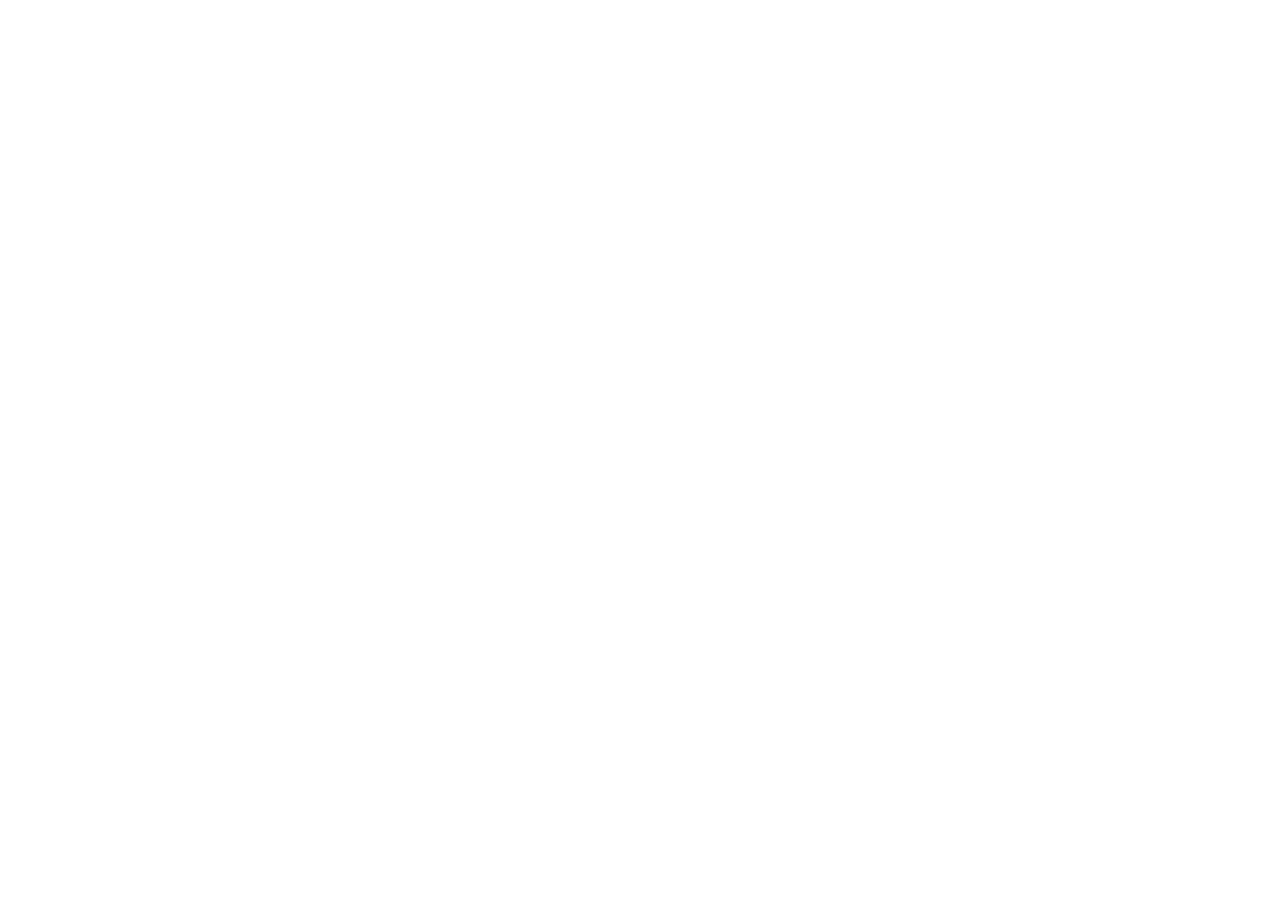
==== index.html @ c73e7cd2 "Inicializando repositório" ====
<!DOCTYPE html>
<html lang="pt-br">
<head>
    <meta charset="UTF-8">
    <meta name="viewport" content="width=device-width, initial-scale=1.0">
    <meta name="description" content="Projeto Portfólio">
    <meta name="author" content="Felix Augusto Ferreira Oliveira">
    <meta name="keywords" content="HTML, CSS, JavaScript">
    <link rel="icon" type="image/svg" href="./assets/img/user.svg" />
    <title>Meu Perfil</title>
</head>
<body>
    <!-- Cabeçalho da Página (header) -->
		<header>
            
        </header>

		<!-- Seção Principal da Página (main) -->
		<main>

        </main>

		<!-- Rodapé da Página (footer) -->
		<footer>

        </footer>
</body>
</html>
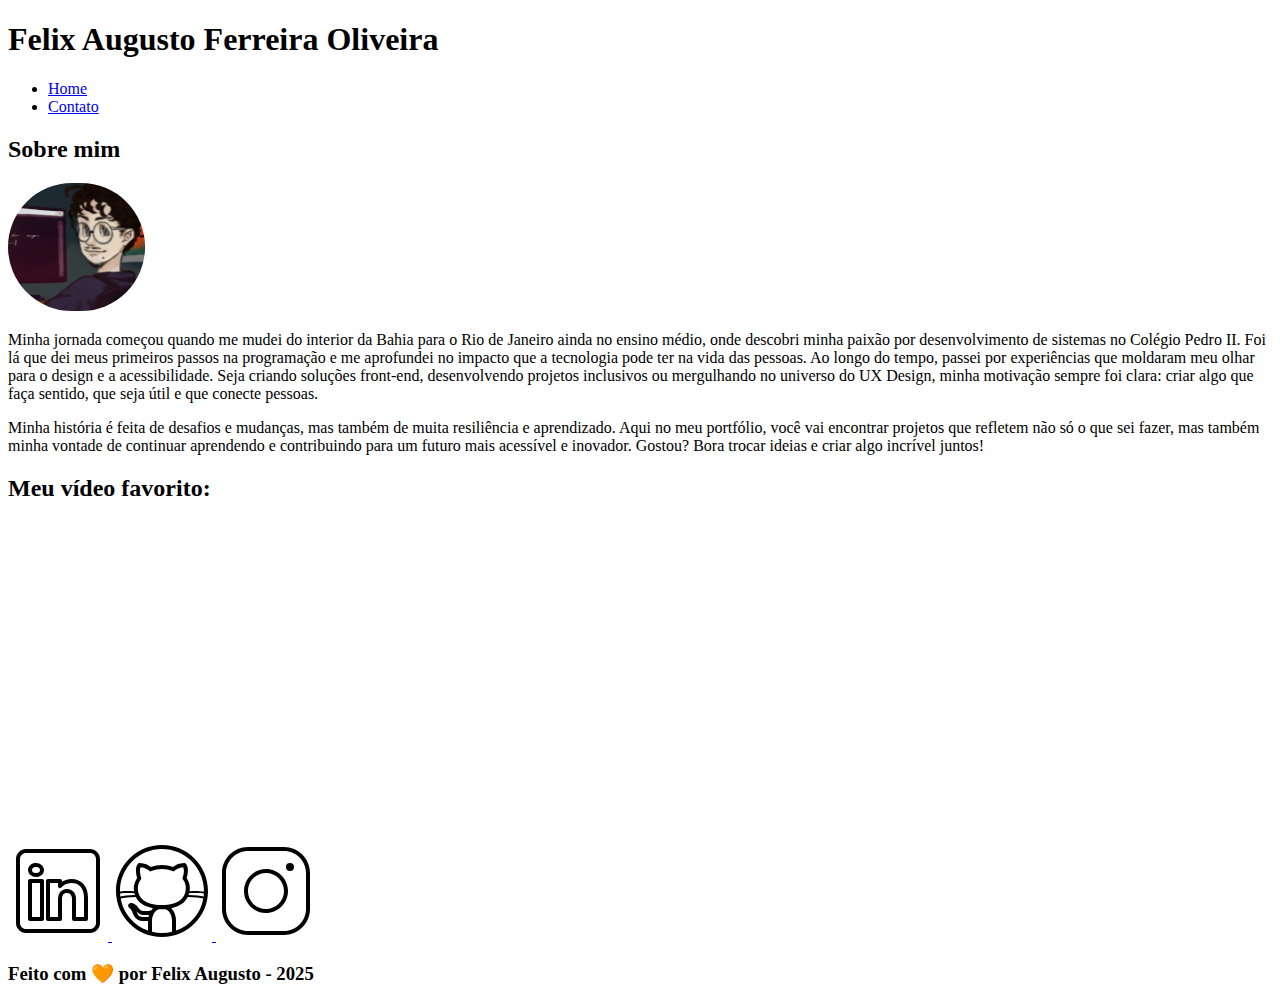
==== commit 9a3aef02: "Adicionando estrutura inicial  do HTML" ====
--- a/index.html
+++ b/index.html
@@ -1,5 +1,6 @@
 <!DOCTYPE html>
 <html lang="pt-br">
+
 <head>
     <meta charset="UTF-8">
     <meta name="viewport" content="width=device-width, initial-scale=1.0">
@@ -9,20 +10,105 @@
     <link rel="icon" type="image/svg" href="./assets/img/user.svg" />
     <title>Meu Perfil</title>
 </head>
+
 <body>
-    <!-- Cabeçalho da Página (header) -->
-		<header>
-            
-        </header>
+    <header>
 
-		<!-- Seção Principal da Página (main) -->
-		<main>
+        <div id="header_content">
 
-        </main>
+            <div id="titulo">
 
-		<!-- Rodapé da Página (footer) -->
-		<footer>
+                <h1>Felix Augusto Ferreira Oliveira</h1>
 
-        </footer>
+            </div>
+
+            <nav>
+
+                <ul id="menu">
+
+                    <li>
+                        <a href="index.html"> Home </a>
+                    </li>
+                    <li>
+                        <a href="contato.html"> Contato </a>
+                    </li>
+
+                </ul>
+
+            </nav>
+
+        </div>
+
+    </header>
+
+    <main>
+
+        <section id="about">
+            <h2>Sobre mim</h2>
+
+            <div id="conteudo">
+
+                <img src="./assets/img/user.svg" alt="Ilustração do criador desse conteudo" />
+
+                <article id="sobre_texto">
+                    <p>
+                        Minha jornada começou quando me mudei do interior da Bahia para o Rio de Janeiro ainda no ensino
+                        médio, onde descobri minha paixão por desenvolvimento de sistemas no Colégio Pedro II.
+                        Foi lá que dei meus primeiros passos na programação e me aprofundei no impacto que a tecnologia
+                        pode ter na vida das pessoas.
+                        Ao longo do tempo, passei por experiências que moldaram meu olhar para o design e a
+                        acessibilidade. Seja criando soluções front-end, desenvolvendo projetos inclusivos ou
+                        mergulhando no universo do UX Design, minha motivação sempre foi clara: criar algo que faça
+                        sentido, que seja útil e que conecte pessoas.
+                    </p>
+                    <p>
+                        Minha história é feita de desafios e mudanças, mas também de muita resiliência e aprendizado.
+                        Aqui no meu portfólio, você vai encontrar projetos que refletem não só o que sei fazer, mas
+                        também minha vontade de continuar aprendendo e contribuindo para um futuro mais acessível e
+                        inovador.
+
+                        Gostou? Bora trocar ideias e criar algo incrível juntos!
+                    </p>
+                </article>
+            </div>
+
+        </section>
+
+        <section id="video">
+
+            <h2>Meu vídeo favorito:</h2>
+
+            <div class="youtube">
+                <iframe width="560" height="315" src="https://www.youtube.com/embed/Z3_mtwMMuGI?si=F1QiiDYSfsPG3nF0"
+                    frameborder="0" allow="accelerometer; autoplay; encrypted-media; gyroscope; picture-in-picture"
+                    allowfullscreen></iframe>
+            </div>
+
+        </section>
+
+    </main>
+
+    <footer>
+
+        <section id="redes_sociais">
+
+            <a href="https://www.linkedin.com/in/felix-augusto/">
+                <img src="assets/img/linkedin.svg" alt="LinkedIn" />
+            </a>
+            <a href="https://github.com/AugustoFO">
+                <img src="assets/img/github.svg" alt="Github" />
+            </a>
+            <a href="https://www.instagram.com/augustofeoliv/">
+                <img src="assets/img/instagram.svg" alt="Instagram" />
+            </a>
+
+        </section>
+
+        <h3>
+            Feito com 🧡 por Felix Augusto - 2025
+        </h3>
+
+    </footer>
 </body>
+
 </html>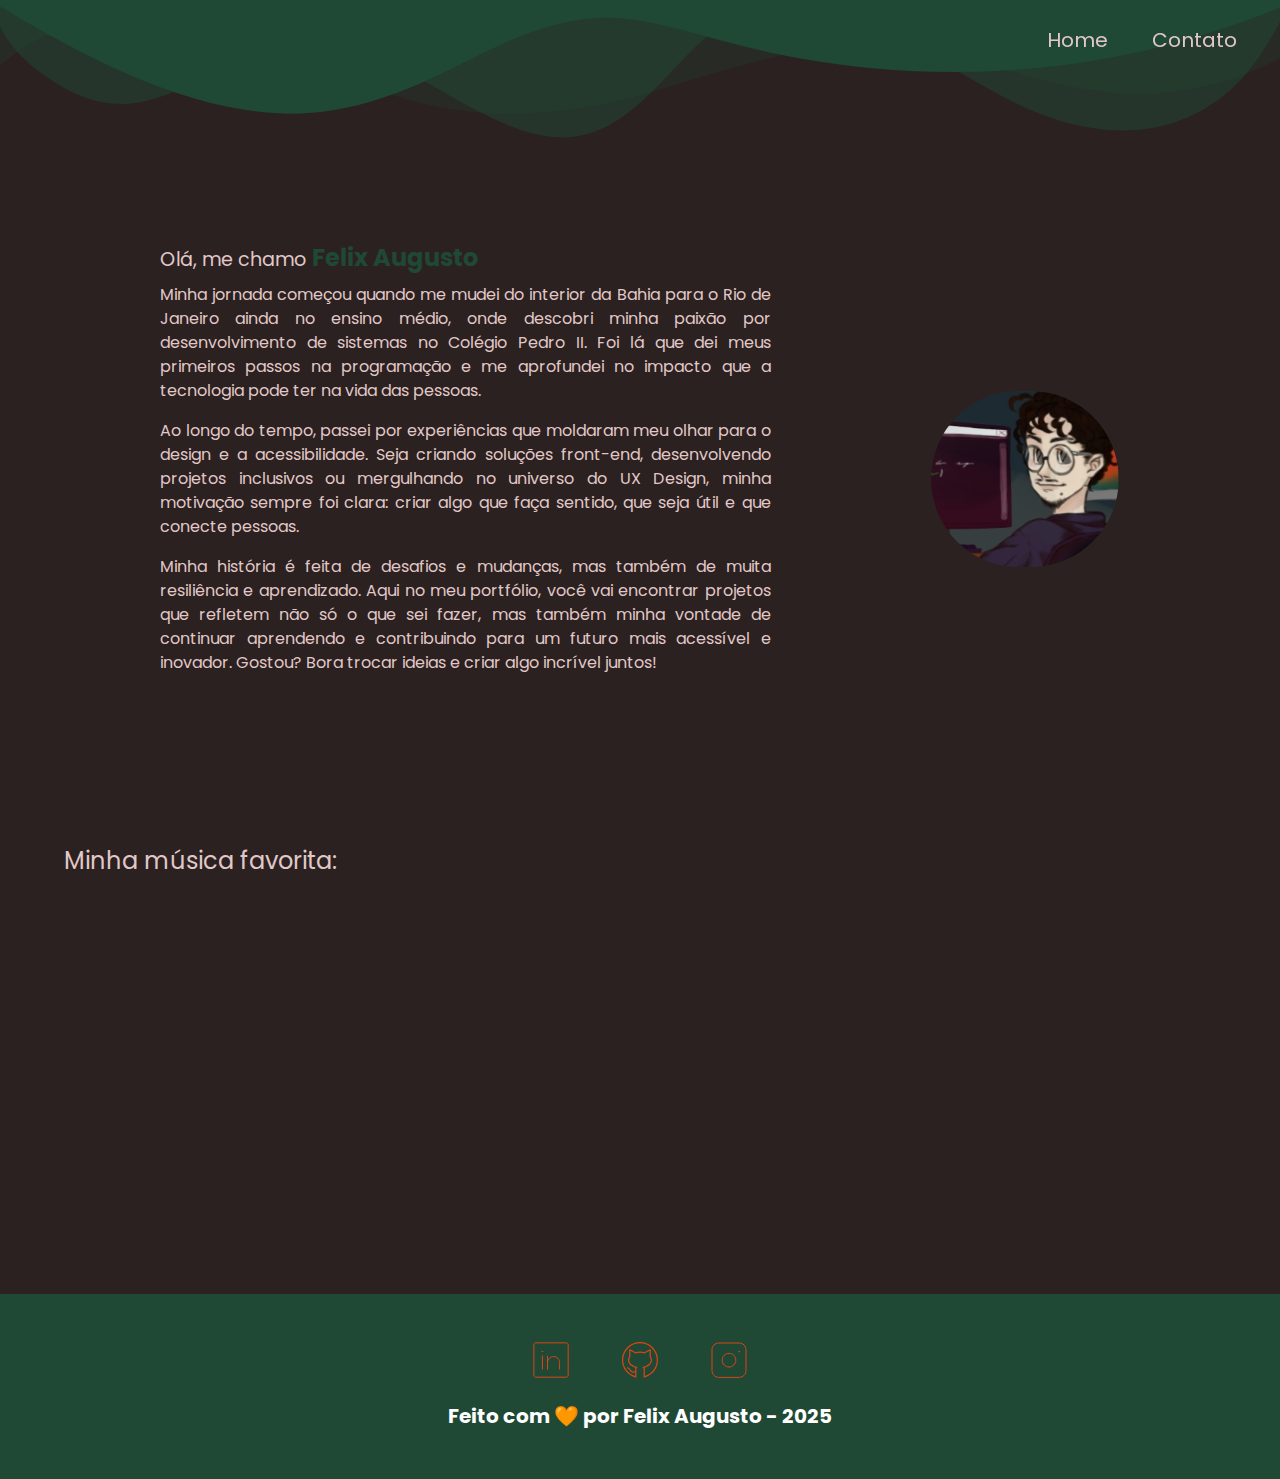
==== commit 9eb9f8be: "Atualizando arquivos HTML e aplicando estilização" ====
--- a/index.html
+++ b/index.html
@@ -8,19 +8,29 @@
     <meta name="author" content="Felix Augusto Ferreira Oliveira">
     <meta name="keywords" content="HTML, CSS, JavaScript">
     <link rel="icon" type="image/svg" href="./assets/img/user.svg" />
+    <link rel="stylesheet" href="./assets/css/style.css" />
     <title>Meu Perfil</title>
 </head>
 
 <body>
+
+    <div class="custom-shape-divider-top-1736381775">
+        <svg data-name="Layer 1" xmlns="http://www.w3.org/2000/svg" viewBox="0 0 1200 120" preserveAspectRatio="none">
+            <path
+                d="M0,0V46.29c47.79,22.2,103.59,32.17,158,28,70.36-5.37,136.33-33.31,206.8-37.5C438.64,32.43,512.34,53.67,583,72.05c69.27,18,138.3,24.88,209.4,13.08,36.15-6,69.85-17.84,104.45-29.34C989.49,25,1113-14.29,1200,52.47V0Z"
+                opacity=".25" class="shape-fill"></path>
+            <path
+                d="M0,0V15.81C13,36.92,27.64,56.86,47.69,72.05,99.41,111.27,165,111,224.58,91.58c31.15-10.15,60.09-26.07,89.67-39.8,40.92-19,84.73-46,130.83-49.67,36.26-2.85,70.9,9.42,98.6,31.56,31.77,25.39,62.32,62,103.63,73,40.44,10.79,81.35-6.69,119.13-24.28s75.16-39,116.92-43.05c59.73-5.85,113.28,22.88,168.9,38.84,30.2,8.66,59,6.17,87.09-7.5,22.43-10.89,48-26.93,60.65-49.24V0Z"
+                opacity=".5" class="shape-fill"></path>
+            <path
+                d="M0,0V5.63C149.93,59,314.09,71.32,475.83,42.57c43-7.64,84.23-20.12,127.61-26.46,59-8.63,112.48,12.24,165.56,35.4C827.93,77.22,886,95.24,951.2,90c86.53-7,172.46-45.71,248.8-84.81V0Z"
+                class="shape-fill"></path>
+        </svg>
+    </div>
+
     <header>
 
-        <div id="header_content">
-
-            <div id="titulo">
-
-                <h1>Felix Augusto Ferreira Oliveira</h1>
-
-            </div>
+        <div id="header_content" class="flex">
 
             <nav>
 
@@ -43,12 +53,11 @@
 
     <main>
 
-        <section id="about">
-            <h2>Sobre mim</h2>
+        <section id="about" class="flex_start">
 
-            <div id="conteudo">
+            <h1>Olá, me chamo <span class="nome">Felix Augusto</span></h1>
 
-                <img src="./assets/img/user.svg" alt="Ilustração do criador desse conteudo" />
+            <div id="conteudo" class="flex">
 
                 <article id="sobre_texto">
                     <p>
@@ -56,6 +65,8 @@
                         médio, onde descobri minha paixão por desenvolvimento de sistemas no Colégio Pedro II.
                         Foi lá que dei meus primeiros passos na programação e me aprofundei no impacto que a tecnologia
                         pode ter na vida das pessoas.
+                    </p>
+                    <p>
                         Ao longo do tempo, passei por experiências que moldaram meu olhar para o design e a
                         acessibilidade. Seja criando soluções front-end, desenvolvendo projetos inclusivos ou
                         mergulhando no universo do UX Design, minha motivação sempre foi clara: criar algo que faça
@@ -70,25 +81,31 @@
                         Gostou? Bora trocar ideias e criar algo incrível juntos!
                     </p>
                 </article>
+
+                <img src="./assets/img/user.svg" alt="Ilustrção do Felix Augusto">
+
             </div>
 
         </section>
 
-        <section id="video">
 
-            <h2>Meu vídeo favorito:</h2>
+        <section id="musica" class="flex_start">
 
-            <div class="youtube">
-                <iframe width="560" height="315" src="https://www.youtube.com/embed/Z3_mtwMMuGI?si=F1QiiDYSfsPG3nF0"
-                    frameborder="0" allow="accelerometer; autoplay; encrypted-media; gyroscope; picture-in-picture"
-                    allowfullscreen></iframe>
+            <h2>Minha música favorita:</h2>
+
+            <div class="spotify" class="flex">
+                <iframe style="border-radius:12px"
+                    src="https://open.spotify.com/embed/track/1QoyuMHNBe7lg3YW4Qtll4?utm_source=generator" width="100%"
+                    height="352" frameBorder="0" allowfullscreen=""
+                    allow="autoplay; clipboard-write; encrypted-media; fullscreen; picture-in-picture"
+                    loading="lazy"></iframe>
             </div>
 
         </section>
 
     </main>
 
-    <footer>
+    <footer class="flex">
 
         <section id="redes_sociais">
 
--- a/assets/css/style.css
+++ b/assets/css/style.css
@@ -0,0 +1,270 @@
+@import url('https://fonts.googleapis.com/css2?family=Poppins:ital,wght@0,100;0,200;0,300;0,400;0,500;0,600;0,700;0,800;0,900;1,100;1,200;1,300;1,400;1,500;1,600;1,700;1,800;1,900&display=swap');
+
+* {
+    margin: 0;
+    padding: 0;
+    box-sizing: border-box;
+    text-decoration: none;
+    outline: none;
+    font-weight: 400;
+    font-family: "Poppins", serif;
+}
+
+:root {
+    --vermelho: #922F0F;
+    --roxo: #282142;
+    --verde: #1F4935;
+    --marrom: #2B2120;
+    --perola: #E1C8C8;
+    --branco: #ffffff;
+}
+
+html {
+    width: 100%;
+    height: 100vh;
+}
+
+body {
+    background: var(--marrom);
+    color: var(--perola);
+}
+
+/* Definindo as configurações de títulos e paragrafo */
+h1{
+    font-size: 1.2rem;
+}
+
+.nome{
+    font-size: 1.5rem;
+    color: var(--verde);
+    font-weight: 700;
+}
+
+h3{
+    padding: 1rem;
+    color: var(--branco);
+    font-size: 1.25rem;
+    font-weight: 700;
+    text-align: center;
+}
+
+p{
+    font-size: 1rem;
+    line-height: 1.5rem;
+    text-align: justify;
+    padding: 0.5rem 0;
+}
+
+.custom-shape-divider-top-1736381775 {
+    position: absolute;
+    top: 0;
+    left: 0;
+    width: 100%;
+    overflow: hidden;
+    line-height: 0;
+}
+
+.custom-shape-divider-top-1736381775 svg {
+    position: relative;
+    display: block;
+    width: calc(100% + 1.3px);
+    height: 150px;
+    transform: rotateY(180deg);
+}
+
+.custom-shape-divider-top-1736381775 .shape-fill {
+    fill:  var(--verde);;
+}
+/* Definindo as configurações do Flexbox */
+
+.flex {
+    display: flex;
+    justify-content: center;
+    align-items: center;
+}
+
+.flex_start {
+    display: flex;
+    justify-content: flex-start;
+}
+ 
+
+ /* Estilização da Seção Header */
+ #header_content {
+    height: 80px;
+    position: sticky; 
+    top: 0; 
+    width: 100%; 
+    justify-content: flex-end;
+    padding: 24px;
+}
+ 
+ #menu li {
+    display: inline;
+    padding: 1.2rem;
+ }
+ 
+ #menu li a {
+    text-decoration: none;
+    color: var(--perola);
+    font-size: 20px;
+ }
+ 
+ #menu li a:hover {
+    color: var(--perola);
+    text-decoration: underline;
+ }
+ 
+ /* Estilização da Seção About */
+
+
+ #about{
+    flex-direction: column;
+    margin: 10rem auto;
+    width: 75%;
+ }
+
+#conteudo{
+    flex-direction: row;
+    gap: 10rem;
+
+}
+
+#conteudo img{
+    width: 850px;
+}
+
+ 
+/* Estilização da Seção Video */
+
+#musica{
+    flex-direction: column;
+    margin: 2rem auto;
+    width: 90%;
+ }
+
+ #musica h2{
+    padding-bottom: 25px;
+ }
+
+/* Estilização da Seção Footer */
+
+footer{
+    flex-direction: column;
+    margin: 0;
+    padding: 2rem;
+    font-weight: bold;
+    text-align: center;
+    background-color: var(--verde);
+}
+
+#redes_sociais {
+    display: flex;
+    justify-content: space-evenly; 
+    margin: 1rem 0 0 0;
+    width: 320px;
+}
+
+#redes_sociais img{
+    height: 36px;
+    width: 36px;
+    filter: brightness(1.5);
+}
+
+.social_icon {
+    width: 4rem;
+    height: 4rem;
+    filter: brightness(0) 
+            saturate(100%) 
+            invert(100%) 
+            sepia(0%) 
+            saturate(7457%) 
+            hue-rotate(23deg) 
+            brightness(95%) 
+            contrast(87%);
+}
+
+.social_icon:hover {  
+    filter: brightness(0) 
+            saturate(100%) 
+            invert(65%) 
+            sepia(59%) 
+            saturate(2437%) 
+            hue-rotate(213deg) 
+            brightness(86%) 
+            contrast(88%);
+}
+
+ /*Estilização da Página de Contato*/
+ 
+ #contact{
+    flex-direction: row;
+    gap: 2rem;
+    padding-top: 100px;
+ }
+
+form {
+    display: flex;
+    flex-direction: column;
+    width: 480px;
+    margin: 2rem 0;
+    padding: 1.5rem;
+    border: none;
+}
+
+form label {
+    font-size: 1rem;
+    text-align: left;
+    font-weight: 500;
+}
+
+form input,
+textarea {
+    margin: 0.5rem 0 1rem;
+    padding: 0.5rem;
+    border-radius: 1.25rem;
+    border: none;
+    width: 100%;
+    font-size: 1rem;
+}
+
+textarea {
+    resize: none;
+    height: 5rem;
+}
+
+form span{
+    margin: 0 0 0.5rem 0.75rem;
+    font-size: 0.75rem;
+    line-height: 1rem;
+    color: red;
+}
+
+form button {
+    text-align: center;
+    padding: 0.75rem 2rem;
+    background: var(--perola);
+    border: 1px solid var(--perola);
+    color: var(--vermelho);
+    border-radius: 0.75rem;
+    font-weight: 700;
+    font-size: 1rem;
+}
+
+form button:hover {
+    background: var(--perola);
+    cursor: pointer;
+}
+
+/* Estilização do Mapa */
+#mapa{
+    width: 480px;
+    flex-direction: column;
+    gap: 3rem;
+}
+
+#endereco > p{
+    font-size: 1rem;
+    text-align: justify;
+    font-weight: 600;
+}